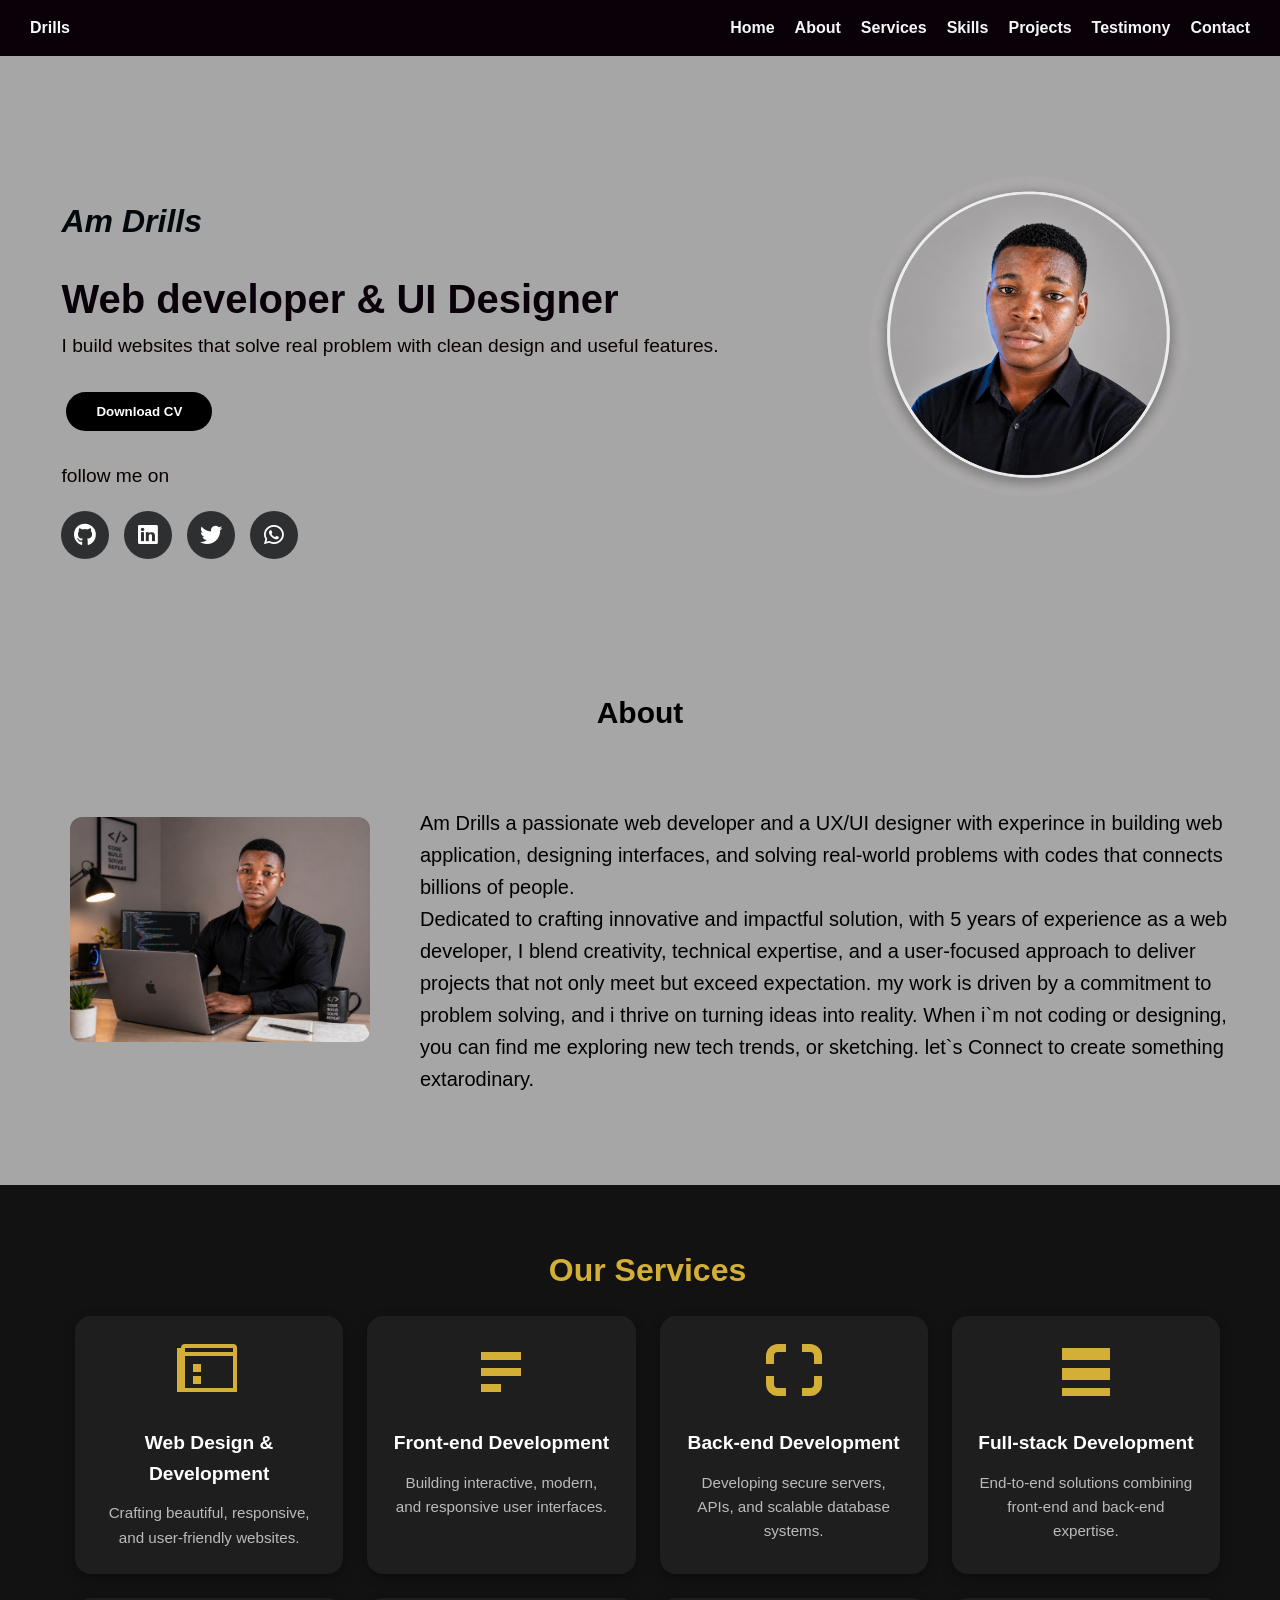
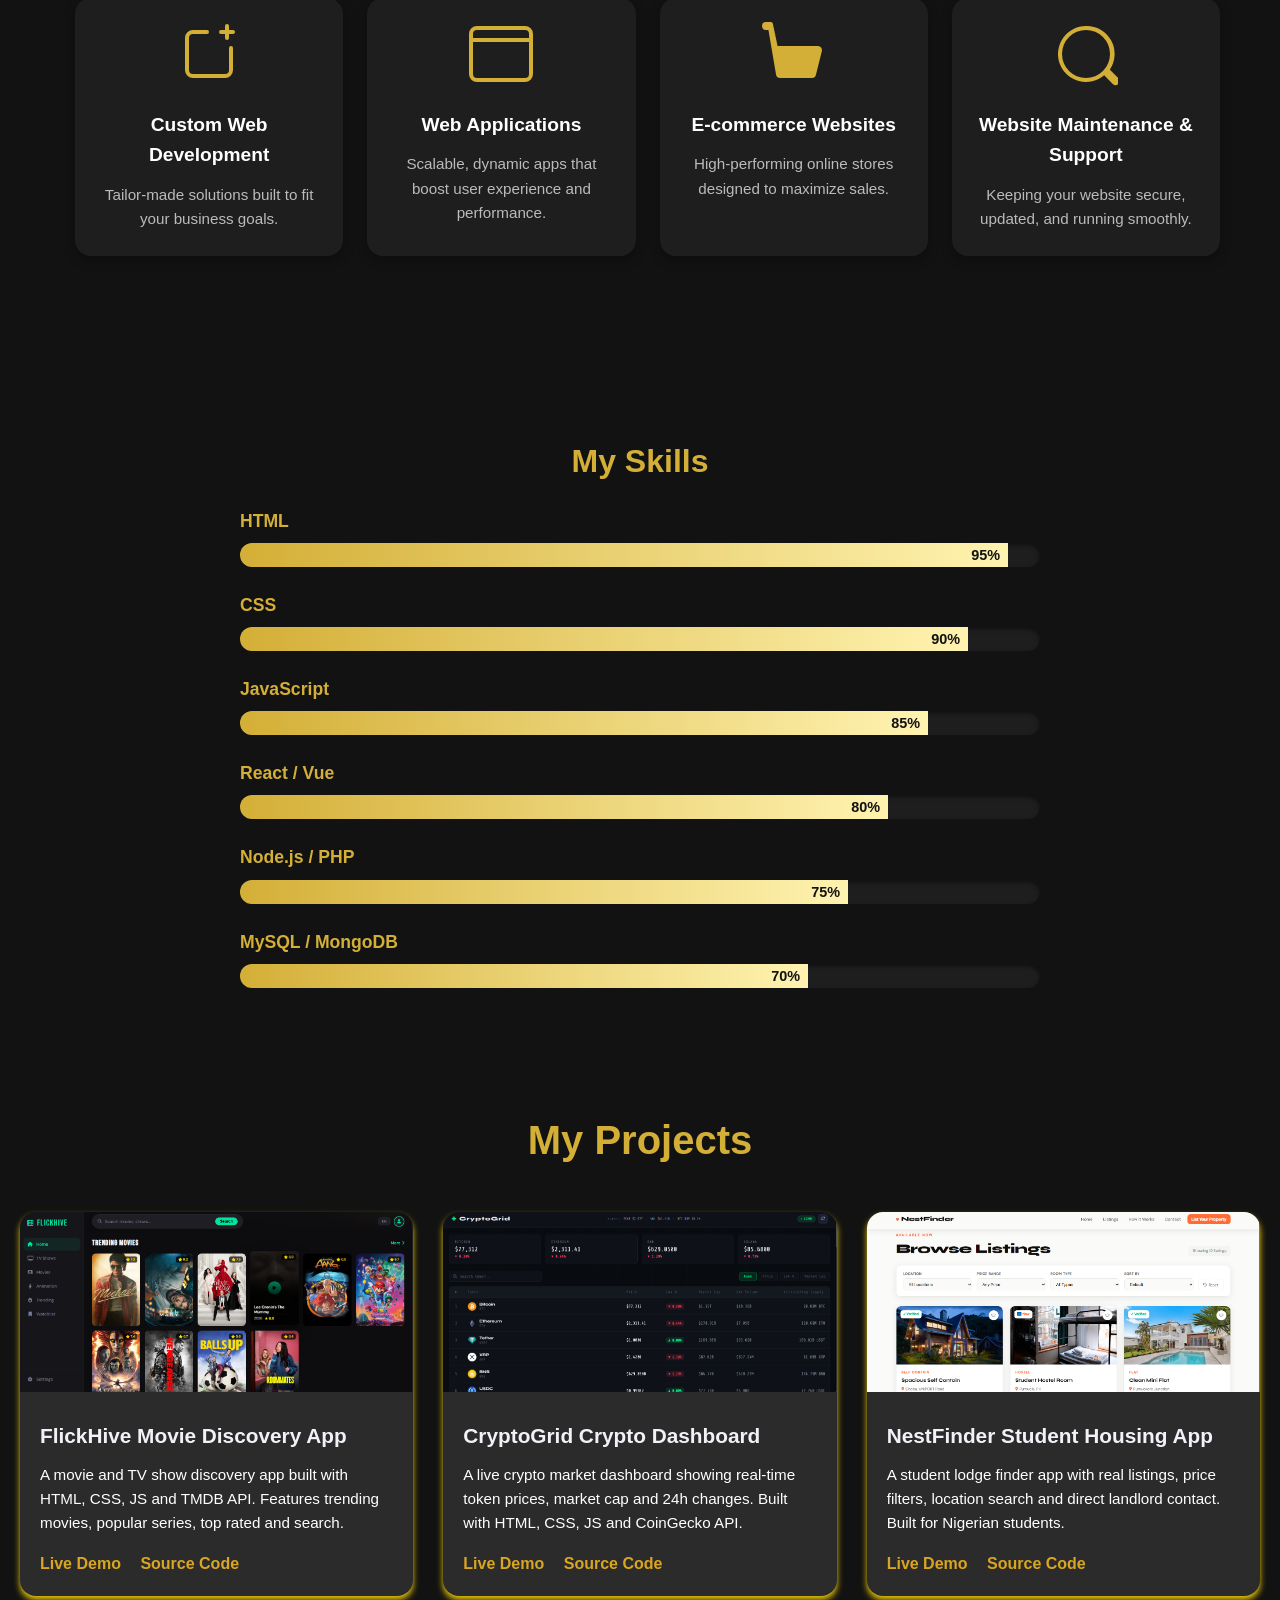
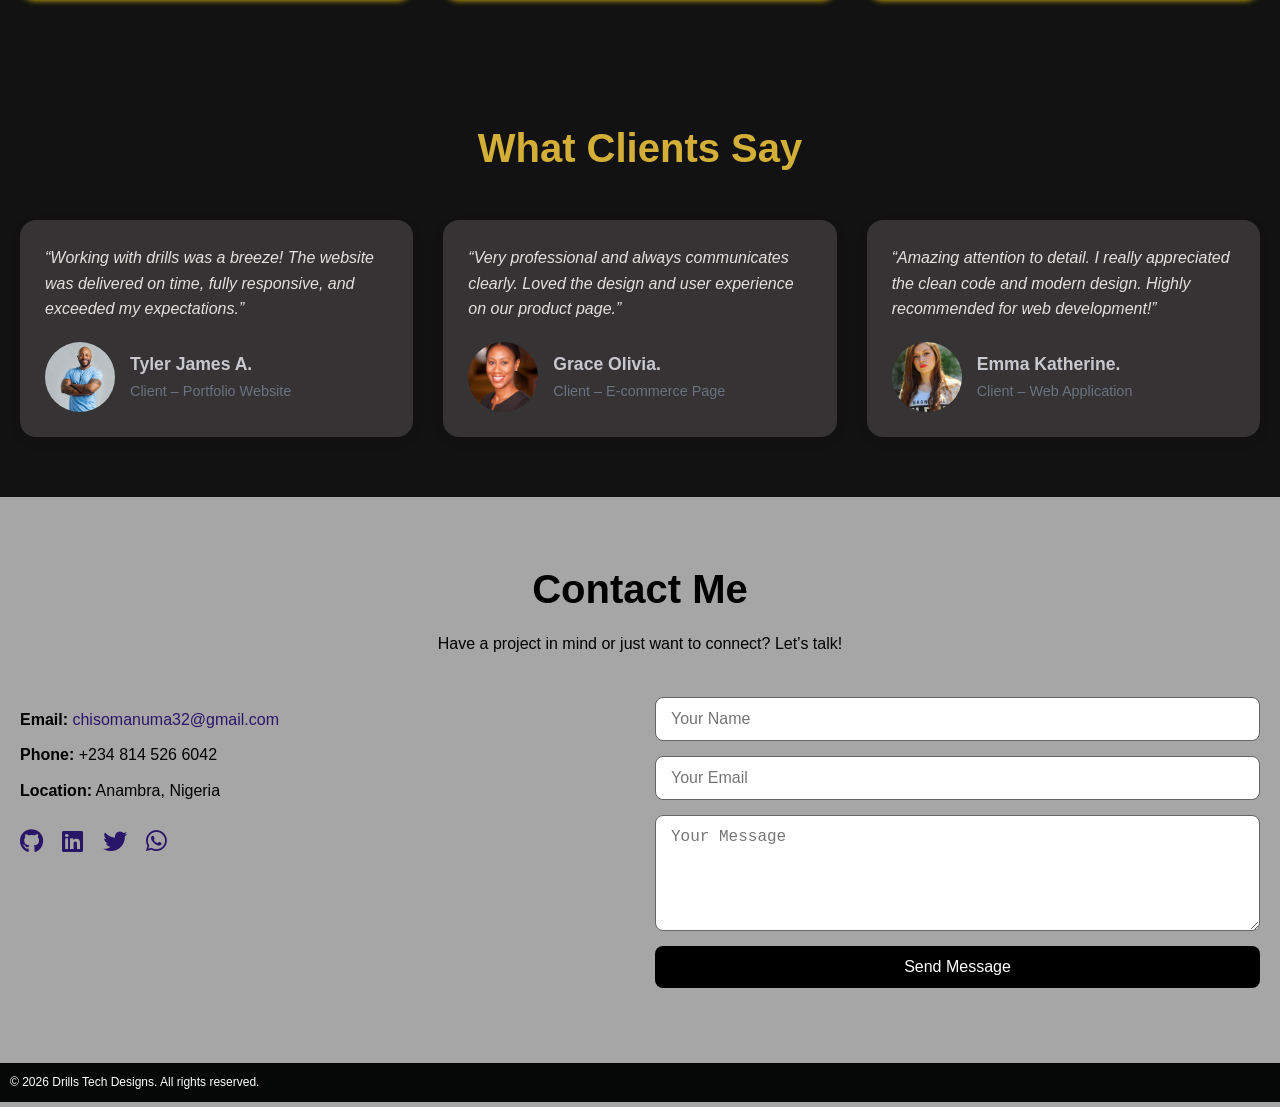
==== index.html @ 6b91f034 "first commit" ====
<!DOCTYPE html>
<html lang="en">
<head>
    <meta charset="UTF-8">
    <meta name="viewport" content="width=device-width, initial-scale=1.0">
    <title>Drillsweb.io</title>
    <link rel="stylesheet" href="css/style.css">
    <link rel="stylesheet" href="https://cdnjs.cloudflare.com/ajax/libs/font-awesome/6.4.0/css/all.min.css" />
    <link rel="preload" href="css/style.css" as="style">
    <link rel="preload" href="script.js" as="script">

    <link rel="icon" type="image/svg+xml" href="data:image/svg+xml,<svg xmlns='http://www.w3.org/2000/svg' viewBox='0 0 100 100'><text y='.9em' font-size='90'>⚡</text></svg>" />
  
    <meta name="description" content="Drills — Web Developer and UX Designer based in Nigeria. I build clean, responsive websites and web apps that solve real problems." />
    <meta name="keywords" content="web developer Nigeria, frontend developer, UX designer, HTML CSS JavaScript, React developer" />
    <meta name="author" content="Drills" />

    <meta property="og:title" content="Drills — Web Developer & UX Designer" />
    <meta property="og:description" content="Building clean, responsive websites and web apps that solve real problems." />
    <meta property="og:type" content="website" />
    <meta property="og:url" content="https://yourportfolio.vercel.app" />
    <meta property="og:image" content="https://yourportfolio.vercel.app/blur.png" />

    <meta name="twitter:card" content="summary_large_image" />
    <meta name="twitter:title" content="Drills — Web Developer & UX Designer" />
    <meta name="twitter:description" content="Building clean, responsive websites and web apps that solve real problems." />
    <meta name="twitter:image" content="https://yourportfolio.vercel.app/blur.png" />
    
</head>
<body>
<nav>
    <div class="logo">Drills</div>
    <ul class="nav-links">
        <li><a href="#home">Home</a></li>
        <li><a href="#about">About</a></li>
        <li><a href="#services">Services</a></li>
        <li><a href="#skills">Skills</a></li>
        <li><a href="#projects">Projects</a></li>
        <li><a href="#testimony">Testimony</a></li>
        <li><a href="#contact">Contact</a></li>
    </ul>
    <button class="menu-toggle" aria-label="Toggle navigation">
        <i class="fas fa-bars"></i>
    </button>
</nav>

<header class="hero">
  <div class="f">
          
     <div id="home" class="hero-text">

          <div class="contain-all">
            <h2 class="my-name"><i><b>Am Drills</b></i></h2>
            <h1><span>Web developer  & UI Designer</span></h1>
            <p>I build websites that solve real problem with clean design and useful features.</p>
        
            <p>
              <a href="drills-cv.pdf" download="Drills_CV.pdf">
              <button class="cv-button">Download CV</button>
              </a>
            </p>
            <p>
              follow me on
               <div class="social-buttons">
                 <a href="https://github.com/chisom32" target="_blank" title="GitHub">
                 <i class="fab fa-github"></i>
                 </a>

                 <a href="https://www.linkedin.com/in/drills-innovation-2906b3310?utm_source=share_via&utm_content=profile&utm_medium=member_android" target="_blank" title="LinkedIn">
                 <i class="fab fa-linkedin"></i>
                 </a>

                 <a href="https://x.com/Drills320" target="_blank" title="Twitter">
                 <i class="fab fa-twitter"></i>
                 </a>
                 <a href="https://wa.link/6c8o3r" target="_blank" title="WhatsApp">
                 <i class="fab fa-whatsapp"></i>
                 </a>
            </div>
          </p>
          </div>
         


          <div class="hero-image">
                <img class="my-hero" src="my face.png" alt="my profile picture" />
          </div>
       </div>
  </div>    
    </header>

    <main>
    <section id="about" class="about">
        <div class="about-section">
        <h2 class="about-t"> About</h2>
    <div class="about-main">
      <div class="img-about">
        <img class="about-image" src="aboutm.png" alt="about me picture" width="300"/>
      </div>
      <div class="about-text">
        Am Drills a passionate web developer and a UX/UI designer with experince in building web application, designing interfaces, and solving real-world problems with codes that connects billions of people.
        <p>Dedicated to crafting innovative and impactful solution, with 5 years of experience as a web developer, I blend creativity, technical expertise, and a user-focused approach to deliver projects that not only meet but exceed expectation. my work is driven by a commitment to problem solving, and i thrive on turning ideas into reality. When i`m not coding or designing, you can find me exploring new tech trends, or  sketching. let`s Connect to create something extarodinary.  </p>
      </div>
  </div>
      </section>
  <section id="services" class="services">
       <h2 class="service-title">Our Services</h2>
  <div class="services-grid">

    <!-- Web Design & Development -->
    <div class="service-card">
      <svg xmlns="http://www.w3.org/2000/svg" width="64" height="64" fill="currentColor" viewBox="0 0 16 16" class="service-icon">
        <path d="M1 2a1 1 0 0 1 1-1h12a1 1 0 0 1 1 1v11H0V2zm1 0v1h12V2H2zm0 2v8h12V4H2zm2 2h2v2H4V6zm0 3h2v2H4V9z"/>
      </svg>
      <h3>Web Design & Development</h3>
      <p>Crafting beautiful, responsive, and user-friendly websites.</p>
    </div>

    <!-- Front-end Development -->
    <div class="service-card">
      <svg xmlns="http://www.w3.org/2000/svg" width="64" height="64" fill="currentColor" viewBox="0 0 16 16" class="service-icon">
        <path d="M3 3h10v2H3V3zm0 4h10v2H3V7zm0 4h5v2H3v-2z"/>
      </svg>
      <h3>Front-end Development</h3>
      <p>Building interactive, modern, and responsive user interfaces.</p>
    </div>

    <!-- Back-end Development -->
    <div class="service-card">
      <svg xmlns="http://www.w3.org/2000/svg" width="64" height="64" fill="currentColor" viewBox="0 0 16 16" class="service-icon">
        <path d="M4 1a3 3 0 0 0-3 3v2h2V4a1 1 0 0 1 1-1h2V1H4zm8 0h-2v2h2a1 1 0 0 1 1 1v2h2V4a3 3 0 0 0-3-3zM1 9v2a3 3 0 0 0 3 3h2v-2H4a1 1 0 0 1-1-1V9H1zm12 0v2a1 1 0 0 1-1 1h-2v2h2a3 3 0 0 0 3-3V9h-2z"/>
      </svg>
      <h3>Back-end Development</h3>
      <p>Developing secure servers, APIs, and scalable database systems.</p>
    </div>

    <!-- Full-stack Development -->
    <div class="service-card">
      <svg xmlns="http://www.w3.org/2000/svg" width="64" height="64" fill="currentColor" viewBox="0 0 16 16" class="service-icon">
        <path d="M2 2h12v3H2V2zm0 5h12v3H2V7zm0 5h12v2H2v-2z"/>
      </svg>
      <h3>Full-stack Development</h3>
      <p>End-to-end solutions combining front-end and back-end expertise.</p>
    </div>

    <!-- Custom Web Development -->
    <div class="service-card">
      <svg xmlns="http://www.w3.org/2000/svg" width="64" height="64" fill="currentColor" viewBox="0 0 16 16" class="service-icon">
        <path d="M12.5.5a.5.5 0 0 1 .5.5v1h1a.5.5 0 0 1 0 1h-1v1a.5.5 0 0 1-1 0V3h-1a.5.5 0 0 1 0-1h1V1a.5.5 0 0 1 .5-.5z"/>
        <path d="M2 4a2 2 0 0 1 2-2h3.5a.5.5 0 0 1 0 1H4a1 1 0 0 0-1 1v8a1 1 0 0 0 1 1h8a1 1 0 0 0 1-1V6.5a.5.5 0 0 1 1 0V12a2 2 0 0 1-2 2H4a2 2 0 0 1-2-2V4z"/>
      </svg>
      <h3>Custom Web Development</h3>
      <p>Tailor-made solutions built to fit your business goals.</p>
    </div>

    <!-- Web Applications -->
    <div class="service-card">
      <svg xmlns="http://www.w3.org/2000/svg" width="64" height="64" fill="currentColor" viewBox="0 0 16 16" class="service-icon">
        <path d="M0 3a2 2 0 0 1 2-2h12a2 2 0 0 1 2 2v10a2 2 0 0 1-2 2H2a2 2 0 0 1-2-2V3zm2-1a1 1 0 0 0-1 1v1h14V3a1 1 0 0 0-1-1H2zm13 3H1v8a1 1 0 0 0 1 1h12a1 1 0 0 0 1-1V5z"/>
      </svg>
      <h3>Web Applications</h3>
      <p>Scalable, dynamic apps that boost user experience and performance.</p>
    </div>

    <!-- E-commerce Websites -->
    <div class="service-card">
      <svg xmlns="http://www.w3.org/2000/svg" width="64" height="64" fill="currentColor" viewBox="0 0 16 16" class="service-icon">
        <path d="M0 1a1 1 0 0 1 1-1h1.22a.5.5 0 0 1 .485.379L3.89 6H14a1 1 0 0 1 .97 1.243l-1.5 6A1 1 0 0 1 12.5 14h-8a1 1 0 0 1-.97-.757L1.61 2H1a1 1 0 0 1-1-1z"/>
      </svg>
      <h3>E-commerce Websites</h3>
      <p>High-performing online stores designed to maximize sales.</p>
    </div>

    <!-- Maintenance & Support -->
    <div class="service-card">
      <svg xmlns="http://www.w3.org/2000/svg" width="64" height="64" fill="currentColor" viewBox="0 0 16 16" class="service-icon">
        <path d="M8 1a7 7 0 1 0 4.546 12.326l2.147 2.147a1 1 0 0 0 1.415-1.415l-2.147-2.147A7 7 0 0 0 8 1zm0 1a6 6 0 1 1 0 12A6 6 0 0 1 8 2z"/>
      </svg>
      <h3>Website Maintenance & Support</h3>
      <p>Keeping your website secure, updated, and running smoothly.</p>
    </div>

  </div>
</section>
       
  <section id="skills" class="skills">
  <h2 class="service-title">My Skills</h2>
  <div class="skills-grid">

    <!-- HTML -->
    <div class="skill">
      <h3>HTML</h3>
      <div class="skill-bar">
        <div class="skill-level" style="width: 95%;">95%</div>
      </div>
    </div>

    <!-- CSS -->
    <div class="skill">
      <h3>CSS</h3>
      <div class="skill-bar">
        <div class="skill-level" style="width: 90%;">90%</div>
      </div>
    </div>

    <!-- JavaScript -->
    <div class="skill">
      <h3>JavaScript</h3>
      <div class="skill-bar">
        <div class="skill-level" style="width: 85%;">85%</div>
      </div>
    </div>

    <!-- Frontend Frameworks -->
    <div class="skill">
      <h3>React / Vue</h3>
      <div class="skill-bar">
        <div class="skill-level" style="width: 80%;">80%</div>
      </div>
    </div>

    <!-- Backend -->
    <div class="skill">
      <h3>Node.js / PHP</h3>
      <div class="skill-bar">
        <div class="skill-level" style="width: 75%;">75%</div>
      </div>
    </div>

    <!-- Databases -->
    <div class="skill">
      <h3>MySQL / MongoDB</h3>
      <div class="skill-bar">
        <div class="skill-level" style="width: 70%;">70%</div>
      </div>
    </div>

  </div>
</section>
  
   <!-- project-section -->
<section id="projects" class="projects-section">
  <div class="container">
    <h2 class="project-title">My Projects</h2>
    <div class="projects-grid">

      <!-- Project 1 - FlickHive -->
      <div class="project-card">
        <img src="flickhive-screenshot.png" alt="FlickHive Screenshot">
        <div class="project-info">
          <h3>FlickHive  Movie Discovery App</h3>
          <p>A movie and TV show discovery app built with HTML, CSS, JS and TMDB API. Features trending movies, popular series, top rated and search.</p>
          <div class="project-links">
            <a href="https://flickhive-nine.vercel.app" target="_blank">Live Demo</a>
            <a href="https://github.com/chisom32/flickhive" target="_blank">Source Code</a>
          </div>
        </div>
      </div>

      <!-- Project 2 - HeirMark -->
    <div class="project-card">
      <img src="cryptogrid-screenshot.png" alt="CryptoGrid Screenshot">
       <div class="project-info">
        <h3>CryptoGrid  Crypto Dashboard</h3>
        <p>A live crypto market dashboard showing real-time token prices, market cap and 24h changes. Built with HTML, CSS, JS and CoinGecko API.</p>
        <div class="project-links">
          <a href="https://cryptogrid.vercel.app" target="_blank">Live Demo</a>
          <a href="https://github.com/chisom32/cryptogrid" target="_blank">Source Code</a>
        </div>
      </div>
    </div>

      <!-- Project 3 - NestFinder -->
      <div class="project-card">
        <img src="nestfinder-screenshot.png" alt="NestFinder Screenshot">
        <div class="project-info">
          <h3>NestFinder Student Housing App</h3>
          <p>A student lodge finder app with real listings, price filters, location search and direct landlord contact. Built for Nigerian students.</p>
          <div class="project-links">
            <a href="https://nestfinder-liard.vercel.app/" target="_blank">Live Demo</a>
            <a href="https://github.com/chisom32/nestfinder" target="_blank">Source Code</a>
          </div>
        </div>
      </div>
</section>

  <section id="testimony" class="testimonials-section">
  <div class="container">
    <h2 class="testimony-title">What Clients Say</h2>
    <div class="testimonials-grid">

      <!-- Testimonial 1 -->
      <div class="testimonial-card">
        <p class="testimonial-text">“Working with drills was a breeze! The website was delivered on time, fully responsive, and exceeded my expectations.”</p>
        <div class="testimonial-author">
          <img src="tyler.jpg" alt="Client 1">
          <div>
            <h4>Tyler James A.</h4>
            <span>Client – Portfolio Website</span>
          </div>
        </div>
      </div>

      <!-- Testimonial 2 -->
      <div class="testimonial-card">
        <p class="testimonial-text">“Very professional and always communicates clearly. Loved the design and user experience on our product page.”</p>
        <div class="testimonial-author">
          <img src="grace.jpg" alt="Client 2">
          <div>
            <h4>Grace Olivia.</h4>
            <span>Client – E-commerce Page</span>
          </div>
        </div>
      </div>

      <!-- Testimonial 3 -->
      <div class="testimonial-card">
        <p class="testimonial-text">“Amazing attention to detail. I really appreciated the clean code and modern design. Highly recommended for web development!”</p>
        <div class="testimonial-author">
          <img src="emma.jpg" alt="Client 3">
          <div>
            <h4>Emma Katherine.</h4>
            <span>Client – Web Application</span>
          </div>
        </div>
      </div>

    </div>
  </div>
</section>
       <!-- contact-section -->
<section id="contact" class="contact-section">
  <div class="container">
    <h2 class="section-title">Contact Me</h2>
    <p class="contact-intro">Have a project in mind or just want to connect? Let’s talk!</p>

    <div class="contact-grid">
      <!-- Contact Info -->
      <div class="contact-info">
        <p><strong>Email:</strong> <a href="mailto:chisomanuma32@gmail.com">chisomanuma32@gmail.com</a></p>
        <p><strong>Phone:</strong> +234 814 526 6042</p>
        <p><strong>Location:</strong> Anambra, Nigeria</p>
             <!-- social-button -->
       

        <div class="social-icons">
          <p>
          <a href="https://github.com/chisom32" target="_blank"><i class="fab fa-github"></i></a>

          <a href="https://www.linkedin.com/in/drills-innovation-2906b3310?utm_source=share_via&utm_content=profile&utm_medium=member_android" target="_blank"><i class="fab fa-linkedin"></i></a>

          <a href="https://x.com/Drills320" target="_blank"><i class="fab fa-twitter"></i></a>

          <a href="https://wa.link/6c8o3r" target="_blank"><i class="fab fa-whatsapp"></i></a>
       </div>
      </div>
 
      <!-- Contact Form -->
      <form class="contact-form" action="https://formspree.io/f/xqewglyz" method="POST">
        <input type="text" name="name" placeholder="Your Name" required />
        <input type="email" name="email" placeholder="Your Email" required />
        <textarea name="message" placeholder="Your Message" rows="5" required></textarea>
        <button type="submit">Send Message</button>
        <input type="hidden" name="_next" value="http://127.0.0.1:3000/index.html?vscode-livepreview=true" />
      </form>
    </div>
  </div>
</section>
   </main>
   

   <footer>  
     <p>© <span id="year"></span> Drills Tech Designs. All rights reserved.</p>
   </footer>
   
<script src="index.js/script.js"></script>
</body>
</html>
---- css/style.css ----
*{
    margin:0;
    padding: 0px;
}
html {
  scroll-behavior: smooth;
}
body {
   background-color: rgb(167, 166, 166);
   font-family: 'Segoe UI', Arial, sans-serif;
   line-height: 1.6;
   width: 100%;
} 

header {
  padding: 60px 20px;
}

/* Desktop menu */
nav {
    display: flex;
    justify-content: space-between;
    align-items: center;
    background: #0a0008;
    padding: 15px 30px;
    position: sticky;
    top: 0;
    z-index: 1000;
}

nav .logo {
    color: lch(98.25% 1.08 271.54);
    display: flex;
    font-weight: bolder;
}

nav .nav-links {
    list-style: none;
    display: flex;
    gap: 20px;
}

nav .nav-links li a {
    text-decoration: none;
    color: hsla(180, 20%, 99%, 0.973);
    font-weight: bold;
    transition: color 0.1s;
}

nav .nav-links li a:hover {
    color: gold;
}

.menu-toggle {
    display: none;
    background: none;
    border: none;
    color: white;
    font-size: 1.6rem;
    cursor: pointer;
}

/* Mobile  LAST  */
@media (max-width: 768px) {
    .menu-toggle {
        display: block;
    }

    nav .nav-links {
        display: none;
        flex-direction: column;
        background: rgba(0, 0, 0, 0.95);
        position: fixed;
        top: 60px;
        right: 20px;
        padding: 20px;
        border-radius: 10px;
        z-index: 9999;
    }

    nav .nav-links.active {
        display: flex;
    }
}

/* Fade up animation */
@keyframes fadeUp {
    from {
        opacity: 0;
        transform: translateY(30px);
    }
    to {
        opacity: 1;
        transform: translateY(0);
    }
}

.my-name {
    animation: fadeUp 0.6s ease forwards;
}

.hero-text h1 {
    animation: fadeUp 0.6s ease 0.2s forwards;
    opacity: 0;
}

.hero-text p {
    animation: fadeUp 0.6s ease 0.4s forwards;
    opacity: 0;
}

.cv-button {
    animation: fadeUp 0.6s ease 0.6s forwards;
    opacity: 0;
}

.social-buttons {
    animation: fadeUp 0.6s ease 0.8s forwards;
    opacity: 0;
}

.my-hero {
    animation: fadeUp 0.8s ease 0.4s forwards;
    opacity: 0;
}

@keyframes zoomIn {
  from {
    opacity: 0;
    transform: scale(0.9);
  }
  to {
    opacity: 1;
    transform: scale(1);
  }
}

.hero-image img {
  animation: zoomIn 1s ease forwards;
}

@keyframes float {
  0% { transform: translateY(0px); }
  50% { transform: translateY(-10px); }
  100% { transform: translateY(0px); }
}




@media (max-width: 768px) {
   .hero {
      flex-direction: column;
      text-align: center;
   }
   .hero img {
      max-width: 80%;
      margin-top: 20px;
   }
} 

.hero-text{
    display: flex;
    align-items: center;
    flex-direction: column;
    gap: 90px;
    /* text-align: center; */
  }
  
   @media(min-width: 768px){
    .hero-text {
        flex-direction: row;
        align-items: flex-start;
        justify-content: center;
    }
    .hero-text {
      padding-top: 40px;
      margin: 20px;
    }
}
.my-name {
    font-size: 2.2rem;
    color: rgb(1, 9, 12);
  }
  .contain-all {
    margin-left: 0px;
  }

 .hero-text h2 {
    font-size: 2rem;
    margin: 20px 0;
}


.hero-text span{
    color: #0a000a;
    font-size: 2.5rem;
}

.hero-text p {
     font-size: 1.2rem;
     margin-top: 0px;
     color: #0a0000;
} 
 .my-hero {
    border-radius: 50%;
   
    width: 320px;
    margin-right: 30px;
    margin-left: 60px;
    object-fit: cover;
    border: none;
    padding-bottom: 20px;
}
.cv-button {
    background-color:black;
    color: white;
    border: none;
    border-radius: 30px;
    padding: 12px 30px;
    font-weight: bold;
    transition: 0.3s ease;
    margin: 30px;
    margin-left: 5px;
    
}
.cv-button:hover{
    background-color:rgb(75, 71, 71) ;
    opacity: 1;
    color: gold;
} 
.social-buttons {
  display: flex;
  gap: 15px;
  margin-top: 20px;
  flex-wrap: wrap;
}

.social-buttons {
  justify-content: flex-start; /* desktop — stays left */
}

@media (max-width: 768px) {
  .social-buttons {
    justify-content: center; /* mobile — centers */
  }
}

 .social-buttons a {
  display: flex;
  align-items: center;
  justify-content: center;
  width: 48px;
  height: 48px;
  border-radius: 50%;
  background-color: #2e2f30;
  color: white;
  font-size: 1.4rem;
  text-decoration: none;
  transition: background-color 0.3s ease, transform 0.2s ease;
}

.social-buttons a:hover {
  background-color: black;
  transform: translateY(-3px);
}
        
.about-t {
    text-align: center;
    margin-bottom: 30px;
    font-size: 30px;
}
.about-main {
    display: flex;
    align-items: center;
    gap: 20px;
    flex-direction: column;
    color: black;
    font-size: 20px;
}
@media(min-width: 768px){
    .about-main {
        flex-direction: row;
        align-items: flex-start;
        justify-content: center;
    }
    .about-text {
      padding-top: 40px;
    }
}
.about-t {
  color: black;
}
.about {
    color: black;
    padding-top: 50px;
    margin-bottom: 70px;
} 
.about-image {
    border-radius: 12px;
    margin-right: 30px;
    margin-left: 50px;
}

.img-about {
  padding-top: 50px;
}
section {
    padding: 20px;
}
.services {
     background: #121212;
}

.service-title {
  text-align: center;
  font-size: 2rem;
  margin: 40px 0 20px;
  color: #d4af37; /* Gold */
}

.services-grid {
  display: grid;
  grid-template-columns: repeat(auto-fit, minmax(250px, 1fr));
  gap: 24px;
  padding: 0 40px 60px;
}

.service-card {
  background: #1e1e1e;
  border-radius: 16px;
  padding: 24px;
  text-align: center;
  transition: transform 0.3s ease, box-shadow 0.3s ease;
  box-shadow: 0 4px 12px rgba(0,0,0,0.3);
}

.service-card:hover {
  transform: translateY(-8px);
  box-shadow: 0 6px 20px rgba(0,0,0,0.5);
}

.service-icon {
  color: #d4af37; /* Gold */
  margin-bottom: 16px;
  transition: color 0.3s ease, transform 0.3s ease, filter 0.3s ease;
}

.service-card:hover .service-icon {
  color: #ffffff; /* Turns white */
  transform: scale(1.15); /* Slight bounce */
  filter: drop-shadow(0 0 8px #d4af37); /* Glow effect */
}

.service-card h3 {
  font-size: 1.2rem;
  margin-bottom: 12px;
  color: #fff;
}

.service-card p {
  font-size: 0.95rem;
  line-height: 1.6;
  color: #bbb;
}

.skills {
  padding: 60px 40px;
  background: #121212; /* Matches site background */
}

.skills-grid {
  max-width: 800px;
  margin: 0 auto;
  display: grid;
  gap: 24px;
}

.skill h3 {
  margin-bottom: 8px;
  font-size: 1.1rem;
  color: #d4af37; /* Gold text */
}

.skill-bar {
  background: #1e1e1e;
  border-radius: 12px;
  overflow: hidden;
  height: 24px;
  box-shadow: inset 0 2px 4px rgba(0,0,0,0.5);
}

.skill-level {
  height: 100%;
  background: linear-gradient(90deg, #d4af37, #fff3b0);
  color: #121212;
  font-size: 0.9rem;
  font-weight: bold;
  text-align: right;
  padding-right: 8px;
  line-height: 24px;
  transition: width 1s ease-in-out;
}

.projects-section {
  background: #121212;
  padding: 60px 20px;
  font-family: 'Segoe UI', sans-serif;
}

.project-title {
  text-align: center;
  font-size: 2.5rem;
  margin-bottom: 40px;
  color: #d4af37;
}

.projects-grid {
  display: grid;
  grid-template-columns: repeat(auto-fit, minmax(280px, 1fr));
  gap: 30px;
}

.project-card {
  background: #2c2b2b;
  border-radius: 16px;
  box-shadow: 0 4px 6px rgb(230, 196, 7);
  overflow: hidden;
  transition: transform 0.3s ease;
}

.project-card img {
  width: 100%;
  height: 180px;
  object-fit: cover;
}

.project-info {
  padding: 20px;
}

.project-info h3 {
  font-size: 1.3rem;
  margin-bottom: 10px;
  color: #f0f2f7;
}

.project-info p {
  font-size: 0.95rem;
  color: white;
  margin-bottom: 15px;
}

.project-links a {
  text-decoration: none;
  color: goldenrod;
  font-weight: 600;
  margin-right: 15px;
}

.project-links a:hover {
  text-decoration: none;
  color: gold;
}

.testimonials-section {
 background: #121212;
  padding: 60px 20px;
  font-family: 'Segoe UI', sans-serif;
}

.testimony-title {
  text-align: center;
  font-size: 2.5rem;
  color:#d4af37; 
  margin-bottom: 40px;
}

.testimonials-grid {
  display: grid;
  grid-template-columns: repeat(auto-fit, minmax(300px, 1fr));
  gap: 30px;
}

.testimonial-card {
  background: #353333;
  border-radius: 16px;
  padding: 25px;
  box-shadow: 0 4px 14px rgba(0, 0, 0, 0.06);
  display: flex;
  flex-direction: column;
  justify-content: space-between;
}

.testimonial-text {
  font-size: 1rem;
  color: rgb(230, 224, 224);
  margin-bottom: 20px;
  font-style: italic;
}

.testimonial-author {
  display: flex;
  align-items: center;
  gap: 15px;
}

.testimonial-author img {
  width: 70px;
  height: 70px;
  border-radius: 80%;
  object-fit: cover;
 /*  border: 2px solid #e0b935; */
}

.testimonial-author h4 {
  margin: 0;
  font-size: 1.1rem;
  color: #c7c9ce;
}

.testimonial-author span {
  font-size: 0.9rem;
  color: #6b7280;
}

.social-icons {
  margin-top: 20px;
  
}

.social-icons a {
  font-size: 1.5rem;
  color: #f3f4f7;
  margin-right: 15px;
  transition: color 0.3s ease;
  
}

.social-icons a:hover {
  color: black;
}


.contact-section {
  padding: 60px 20px;
  
}

.section-title {
  text-align: center;
  font-size: 2.5rem;
  color: black;
  margin-bottom: 10px;
}

.contact-intro {
  text-align: center;
  color: black;
  margin-bottom: 40px;
  font-size: 1rem;
}

.contact-grid {
  display: grid;
  grid-template-columns: repeat(auto-fit, minmax(280px, 1fr));
  gap: 30px;
}

.contact-info {
  font-size: 1rem;
  color: black;
}

.contact-info p {
  margin: 10px 0;
}

.contact-info a {
  color:rgb(40, 22, 105);
  text-decoration: none;
}

.contact-info a:hover {
  text-decoration: underline;
}

.social-links a {
  margin-right: 15px;
  color: #111827;
  font-weight: 600;
}

.contact-form {
  display: flex;
  flex-direction: column;
  gap: 15px;
}

.contact-form input,
.contact-form textarea {
  padding: 12px 15px;
  border: 1px solid #636466;
  border-radius: 8px;
  font-size: 1rem;
}

.contact-form button {
  padding: 12px;
  background-color: black;
  color: white;
  border: none;
  border-radius: 8px;
  font-size: 1rem;
  cursor: pointer;
  transition: background-color 0.2s;
}

.contact-form button:hover {
  background-color: #292b30;
}


 


.services {
     padding-left: 35px;
     
} 
footer {
    
    padding: 10px;
    color: white;
    margin-top: 15px;
    background-color: #060707;
    font-size: 12px;
    
}
.down-social {
  padding: 10px;
}
---- css/style.css ----
*{
    margin:0;
    padding: 0px;
}
html {
  scroll-behavior: smooth;
}
body {
   background-color: rgb(167, 166, 166);
   font-family: 'Segoe UI', Arial, sans-serif;
   line-height: 1.6;
   width: 100%;
} 

header {
  padding: 60px 20px;
}

/* Desktop menu */
nav {
    display: flex;
    justify-content: space-between;
    align-items: center;
    background: #0a0008;
    padding: 15px 30px;
    position: sticky;
    top: 0;
    z-index: 1000;
}

nav .logo {
    color: lch(98.25% 1.08 271.54);
    display: flex;
    font-weight: bolder;
}

nav .nav-links {
    list-style: none;
    display: flex;
    gap: 20px;
}

nav .nav-links li a {
    text-decoration: none;
    color: hsla(180, 20%, 99%, 0.973);
    font-weight: bold;
    transition: color 0.1s;
}

nav .nav-links li a:hover {
    color: gold;
}

.menu-toggle {
    display: none;
    background: none;
    border: none;
    color: white;
    font-size: 1.6rem;
    cursor: pointer;
}

/* Mobile  LAST  */
@media (max-width: 768px) {
    .menu-toggle {
        display: block;
    }

    nav .nav-links {
        display: none;
        flex-direction: column;
        background: rgba(0, 0, 0, 0.95);
        position: fixed;
        top: 60px;
        right: 20px;
        padding: 20px;
        border-radius: 10px;
        z-index: 9999;
    }

    nav .nav-links.active {
        display: flex;
    }
}

/* Fade up animation */
@keyframes fadeUp {
    from {
        opacity: 0;
        transform: translateY(30px);
    }
    to {
        opacity: 1;
        transform: translateY(0);
    }
}

.my-name {
    animation: fadeUp 0.6s ease forwards;
}

.hero-text h1 {
    animation: fadeUp 0.6s ease 0.2s forwards;
    opacity: 0;
}

.hero-text p {
    animation: fadeUp 0.6s ease 0.4s forwards;
    opacity: 0;
}

.cv-button {
    animation: fadeUp 0.6s ease 0.6s forwards;
    opacity: 0;
}

.social-buttons {
    animation: fadeUp 0.6s ease 0.8s forwards;
    opacity: 0;
}

.my-hero {
    animation: fadeUp 0.8s ease 0.4s forwards;
    opacity: 0;
}

@keyframes zoomIn {
  from {
    opacity: 0;
    transform: scale(0.9);
  }
  to {
    opacity: 1;
    transform: scale(1);
  }
}

.hero-image img {
  animation: zoomIn 1s ease forwards;
}

@keyframes float {
  0% { transform: translateY(0px); }
  50% { transform: translateY(-10px); }
  100% { transform: translateY(0px); }
}




@media (max-width: 768px) {
   .hero {
      flex-direction: column;
      text-align: center;
   }
   .hero img {
      max-width: 80%;
      margin-top: 20px;
   }
} 

.hero-text{
    display: flex;
    align-items: center;
    flex-direction: column;
    gap: 90px;
    /* text-align: center; */
  }
  
   @media(min-width: 768px){
    .hero-text {
        flex-direction: row;
        align-items: flex-start;
        justify-content: center;
    }
    .hero-text {
      padding-top: 40px;
      margin: 20px;
    }
}
.my-name {
    font-size: 2.2rem;
    color: rgb(1, 9, 12);
  }
  .contain-all {
    margin-left: 0px;
  }

 .hero-text h2 {
    font-size: 2rem;
    margin: 20px 0;
}


.hero-text span{
    color: #0a000a;
    font-size: 2.5rem;
}

.hero-text p {
     font-size: 1.2rem;
     margin-top: 0px;
     color: #0a0000;
} 
 .my-hero {
    border-radius: 50%;
   
    width: 320px;
    margin-right: 30px;
    margin-left: 60px;
    object-fit: cover;
    border: none;
    padding-bottom: 20px;
}
.cv-button {
    background-color:black;
    color: white;
    border: none;
    border-radius: 30px;
    padding: 12px 30px;
    font-weight: bold;
    transition: 0.3s ease;
    margin: 30px;
    margin-left: 5px;
    
}
.cv-button:hover{
    background-color:rgb(75, 71, 71) ;
    opacity: 1;
    color: gold;
} 
.social-buttons {
  display: flex;
  gap: 15px;
  margin-top: 20px;
  flex-wrap: wrap;
}

.social-buttons {
  justify-content: flex-start; /* desktop — stays left */
}

@media (max-width: 768px) {
  .social-buttons {
    justify-content: center; /* mobile — centers */
  }
}

 .social-buttons a {
  display: flex;
  align-items: center;
  justify-content: center;
  width: 48px;
  height: 48px;
  border-radius: 50%;
  background-color: #2e2f30;
  color: white;
  font-size: 1.4rem;
  text-decoration: none;
  transition: background-color 0.3s ease, transform 0.2s ease;
}

.social-buttons a:hover {
  background-color: black;
  transform: translateY(-3px);
}
        
.about-t {
    text-align: center;
    margin-bottom: 30px;
    font-size: 30px;
}
.about-main {
    display: flex;
    align-items: center;
    gap: 20px;
    flex-direction: column;
    color: black;
    font-size: 20px;
}
@media(min-width: 768px){
    .about-main {
        flex-direction: row;
        align-items: flex-start;
        justify-content: center;
    }
    .about-text {
      padding-top: 40px;
    }
}
.about-t {
  color: black;
}
.about {
    color: black;
    padding-top: 50px;
    margin-bottom: 70px;
} 
.about-image {
    border-radius: 12px;
    margin-right: 30px;
    margin-left: 50px;
}

.img-about {
  padding-top: 50px;
}
section {
    padding: 20px;
}
.services {
     background: #121212;
}

.service-title {
  text-align: center;
  font-size: 2rem;
  margin: 40px 0 20px;
  color: #d4af37; /* Gold */
}

.services-grid {
  display: grid;
  grid-template-columns: repeat(auto-fit, minmax(250px, 1fr));
  gap: 24px;
  padding: 0 40px 60px;
}

.service-card {
  background: #1e1e1e;
  border-radius: 16px;
  padding: 24px;
  text-align: center;
  transition: transform 0.3s ease, box-shadow 0.3s ease;
  box-shadow: 0 4px 12px rgba(0,0,0,0.3);
}

.service-card:hover {
  transform: translateY(-8px);
  box-shadow: 0 6px 20px rgba(0,0,0,0.5);
}

.service-icon {
  color: #d4af37; /* Gold */
  margin-bottom: 16px;
  transition: color 0.3s ease, transform 0.3s ease, filter 0.3s ease;
}

.service-card:hover .service-icon {
  color: #ffffff; /* Turns white */
  transform: scale(1.15); /* Slight bounce */
  filter: drop-shadow(0 0 8px #d4af37); /* Glow effect */
}

.service-card h3 {
  font-size: 1.2rem;
  margin-bottom: 12px;
  color: #fff;
}

.service-card p {
  font-size: 0.95rem;
  line-height: 1.6;
  color: #bbb;
}

.skills {
  padding: 60px 40px;
  background: #121212; /* Matches site background */
}

.skills-grid {
  max-width: 800px;
  margin: 0 auto;
  display: grid;
  gap: 24px;
}

.skill h3 {
  margin-bottom: 8px;
  font-size: 1.1rem;
  color: #d4af37; /* Gold text */
}

.skill-bar {
  background: #1e1e1e;
  border-radius: 12px;
  overflow: hidden;
  height: 24px;
  box-shadow: inset 0 2px 4px rgba(0,0,0,0.5);
}

.skill-level {
  height: 100%;
  background: linear-gradient(90deg, #d4af37, #fff3b0);
  color: #121212;
  font-size: 0.9rem;
  font-weight: bold;
  text-align: right;
  padding-right: 8px;
  line-height: 24px;
  transition: width 1s ease-in-out;
}

.projects-section {
  background: #121212;
  padding: 60px 20px;
  font-family: 'Segoe UI', sans-serif;
}

.project-title {
  text-align: center;
  font-size: 2.5rem;
  margin-bottom: 40px;
  color: #d4af37;
}

.projects-grid {
  display: grid;
  grid-template-columns: repeat(auto-fit, minmax(280px, 1fr));
  gap: 30px;
}

.project-card {
  background: #2c2b2b;
  border-radius: 16px;
  box-shadow: 0 4px 6px rgb(230, 196, 7);
  overflow: hidden;
  transition: transform 0.3s ease;
}

.project-card img {
  width: 100%;
  height: 180px;
  object-fit: cover;
}

.project-info {
  padding: 20px;
}

.project-info h3 {
  font-size: 1.3rem;
  margin-bottom: 10px;
  color: #f0f2f7;
}

.project-info p {
  font-size: 0.95rem;
  color: white;
  margin-bottom: 15px;
}

.project-links a {
  text-decoration: none;
  color: goldenrod;
  font-weight: 600;
  margin-right: 15px;
}

.project-links a:hover {
  text-decoration: none;
  color: gold;
}

.testimonials-section {
 background: #121212;
  padding: 60px 20px;
  font-family: 'Segoe UI', sans-serif;
}

.testimony-title {
  text-align: center;
  font-size: 2.5rem;
  color:#d4af37; 
  margin-bottom: 40px;
}

.testimonials-grid {
  display: grid;
  grid-template-columns: repeat(auto-fit, minmax(300px, 1fr));
  gap: 30px;
}

.testimonial-card {
  background: #353333;
  border-radius: 16px;
  padding: 25px;
  box-shadow: 0 4px 14px rgba(0, 0, 0, 0.06);
  display: flex;
  flex-direction: column;
  justify-content: space-between;
}

.testimonial-text {
  font-size: 1rem;
  color: rgb(230, 224, 224);
  margin-bottom: 20px;
  font-style: italic;
}

.testimonial-author {
  display: flex;
  align-items: center;
  gap: 15px;
}

.testimonial-author img {
  width: 70px;
  height: 70px;
  border-radius: 80%;
  object-fit: cover;
 /*  border: 2px solid #e0b935; */
}

.testimonial-author h4 {
  margin: 0;
  font-size: 1.1rem;
  color: #c7c9ce;
}

.testimonial-author span {
  font-size: 0.9rem;
  color: #6b7280;
}

.social-icons {
  margin-top: 20px;
  
}

.social-icons a {
  font-size: 1.5rem;
  color: #f3f4f7;
  margin-right: 15px;
  transition: color 0.3s ease;
  
}

.social-icons a:hover {
  color: black;
}


.contact-section {
  padding: 60px 20px;
  
}

.section-title {
  text-align: center;
  font-size: 2.5rem;
  color: black;
  margin-bottom: 10px;
}

.contact-intro {
  text-align: center;
  color: black;
  margin-bottom: 40px;
  font-size: 1rem;
}

.contact-grid {
  display: grid;
  grid-template-columns: repeat(auto-fit, minmax(280px, 1fr));
  gap: 30px;
}

.contact-info {
  font-size: 1rem;
  color: black;
}

.contact-info p {
  margin: 10px 0;
}

.contact-info a {
  color:rgb(40, 22, 105);
  text-decoration: none;
}

.contact-info a:hover {
  text-decoration: underline;
}

.social-links a {
  margin-right: 15px;
  color: #111827;
  font-weight: 600;
}

.contact-form {
  display: flex;
  flex-direction: column;
  gap: 15px;
}

.contact-form input,
.contact-form textarea {
  padding: 12px 15px;
  border: 1px solid #636466;
  border-radius: 8px;
  font-size: 1rem;
}

.contact-form button {
  padding: 12px;
  background-color: black;
  color: white;
  border: none;
  border-radius: 8px;
  font-size: 1rem;
  cursor: pointer;
  transition: background-color 0.2s;
}

.contact-form button:hover {
  background-color: #292b30;
}


 


.services {
     padding-left: 35px;
     
} 
footer {
    
    padding: 10px;
    color: white;
    margin-top: 15px;
    background-color: #060707;
    font-size: 12px;
    
}
.down-social {
  padding: 10px;
}
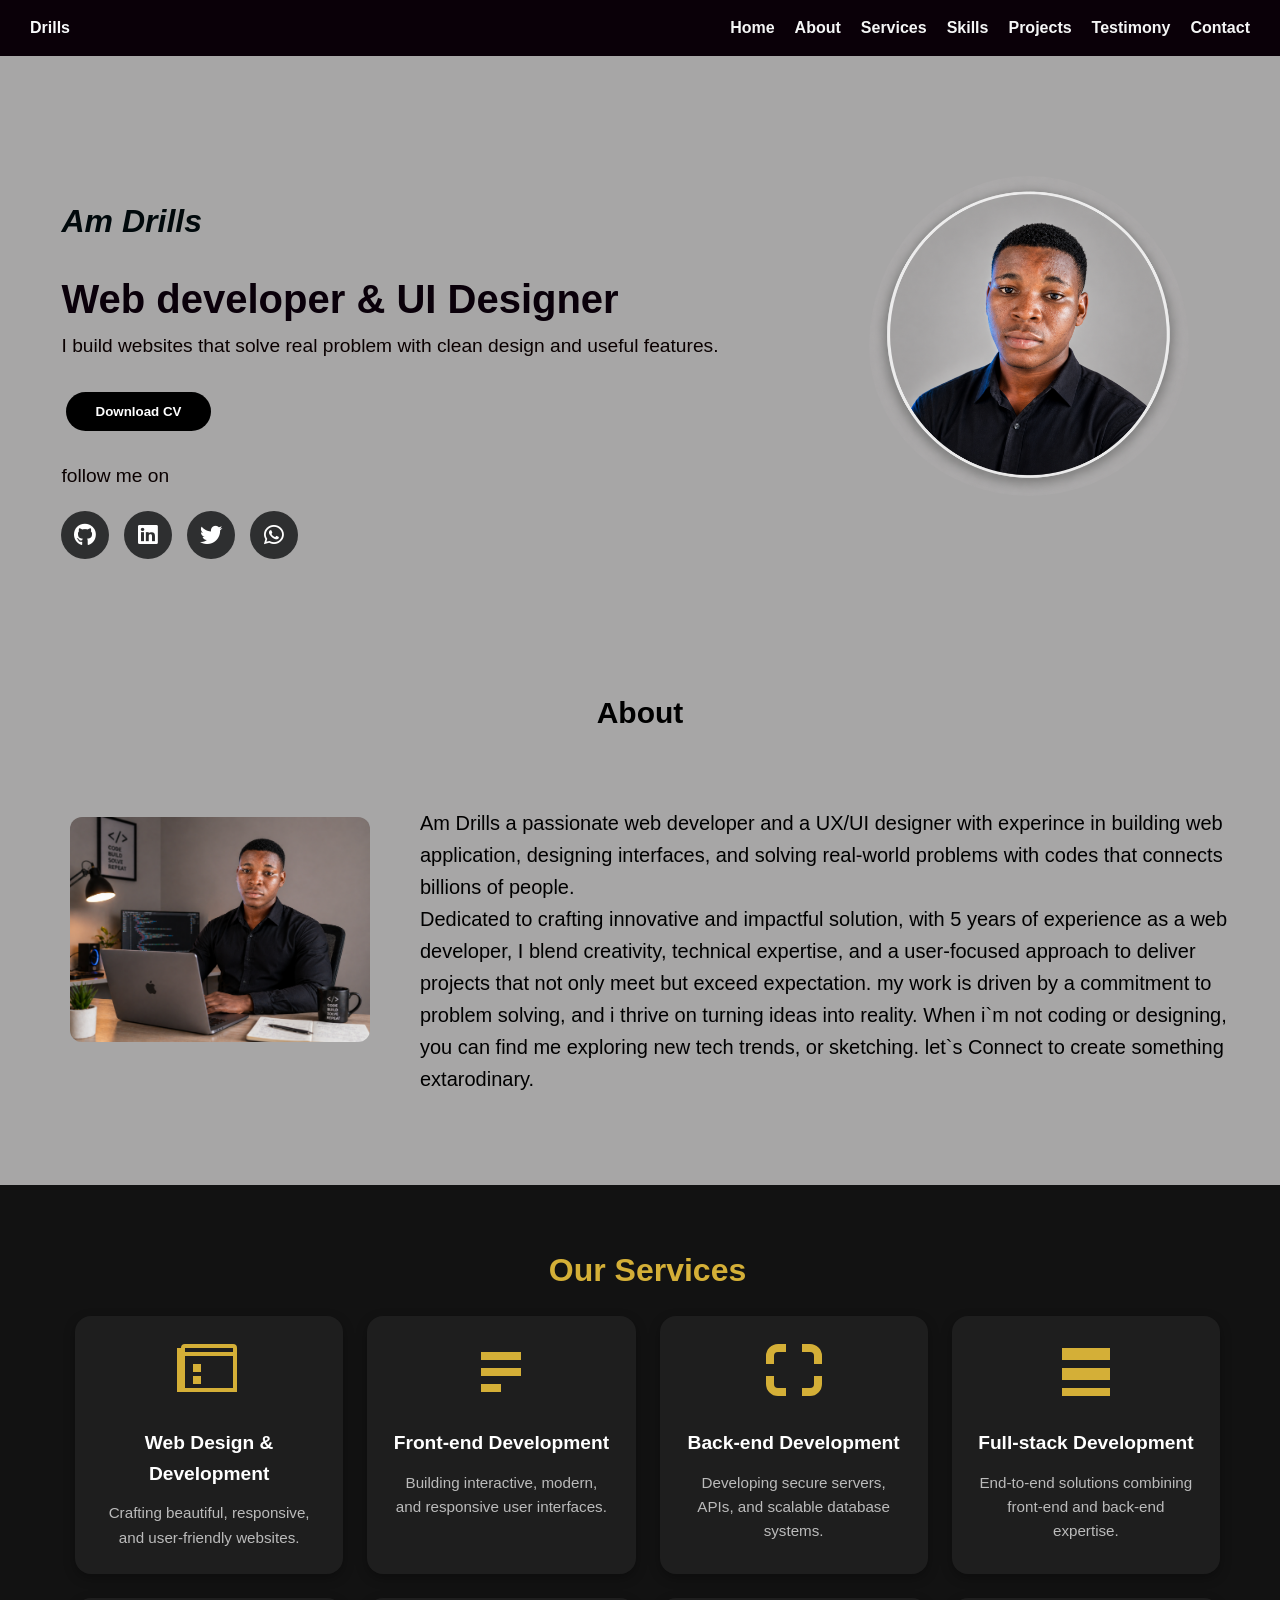
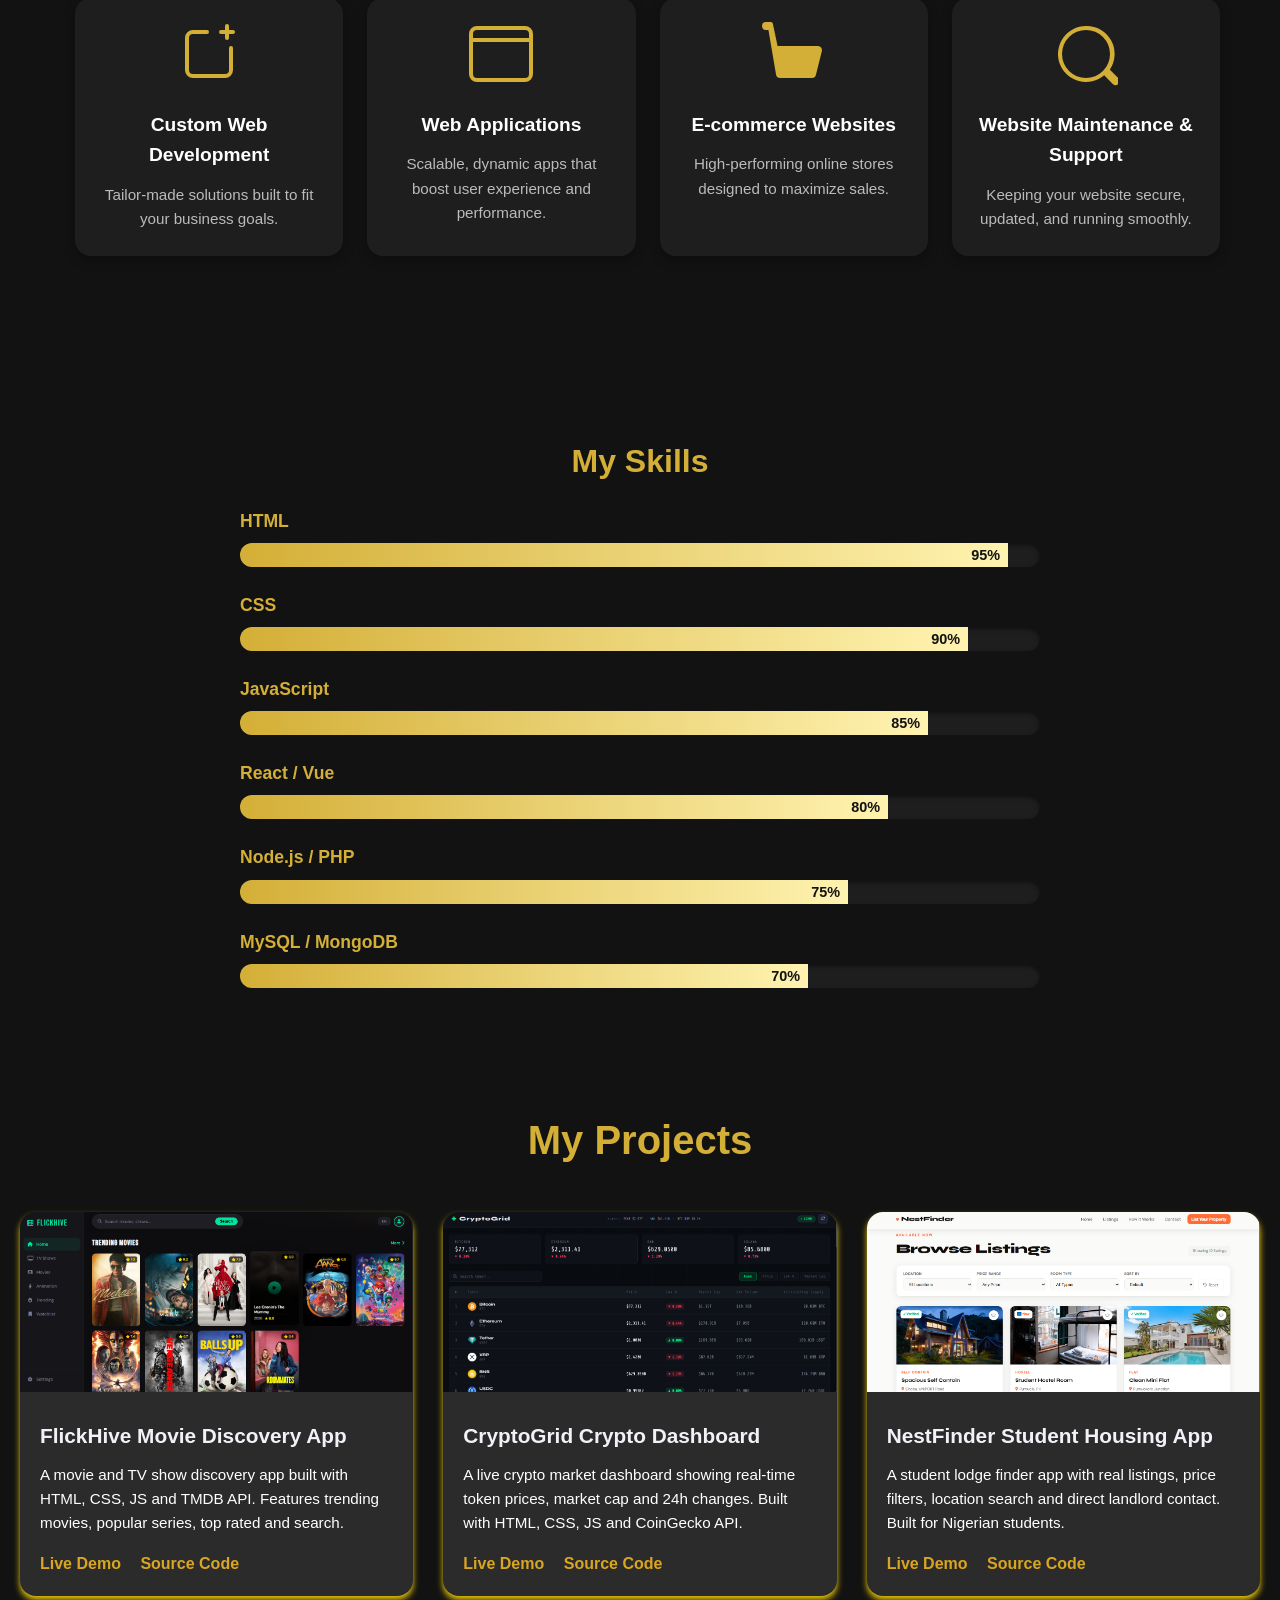
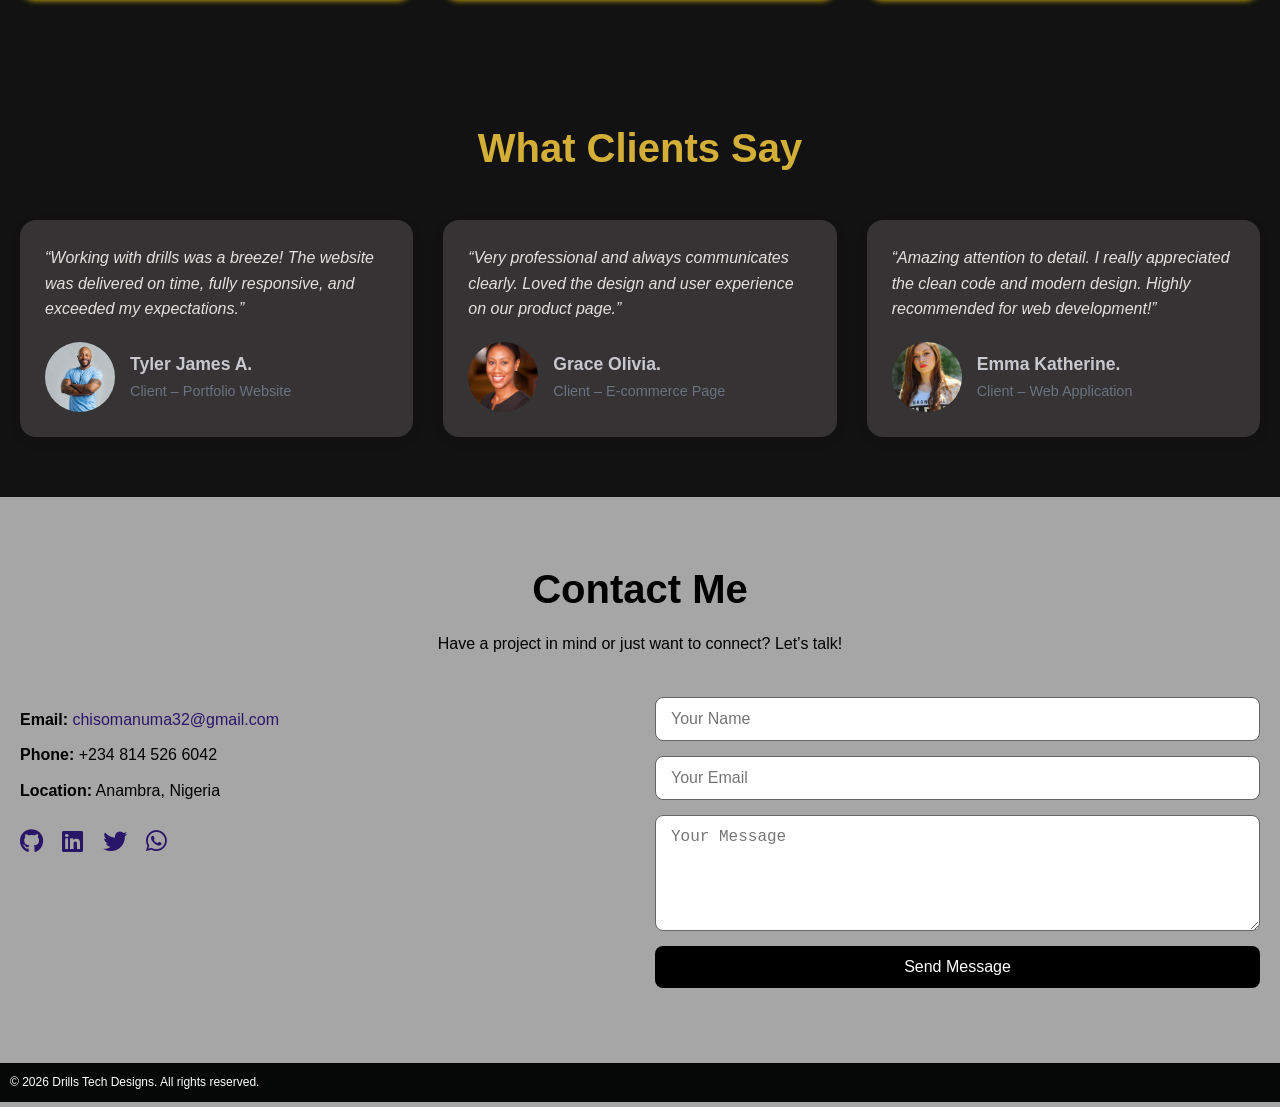
==== commit 8877845d: "fix contact form no redirect" ====
--- a/index.html
+++ b/index.html
@@ -25,6 +25,11 @@
     <meta name="twitter:title" content="Drills — Web Developer & UX Designer" />
     <meta name="twitter:description" content="Building clean, responsive websites and web apps that solve real problems." />
     <meta name="twitter:image" content="https://yourportfolio.vercel.app/blur.png" />
+
+    <link rel="preload" href="index.js/script.js" as="script">
+    <link rel="preload" href="css/style.css" as="style">
+    <link rel="dns-prefetch" href="https://cdnjs.cloudflare.com">
+    <link rel="dns-prefetch" href="https://fonts.googleapis.com">
     
 </head>
 <body>
@@ -356,12 +361,12 @@
       </div>
  
       <!-- Contact Form -->
-      <form class="contact-form" action="https://formspree.io/f/xqewglyz" method="POST">
-        <input type="text" name="name" placeholder="Your Name" required />
-        <input type="email" name="email" placeholder="Your Email" required />
-        <textarea name="message" placeholder="Your Message" rows="5" required></textarea>
+      
+     <form class="contact-form" id="contactForm">
+          <input type="text" name="name" placeholder="Your Name" required />
+          <input type="email" name="email" placeholder="Your Email" required />
+          <textarea name="message" placeholder="Your Message" rows="5" required></textarea>
         <button type="submit">Send Message</button>
-        <input type="hidden" name="_next" value="http://127.0.0.1:3000/index.html?vscode-livepreview=true" />
       </form>
     </div>
   </div>
